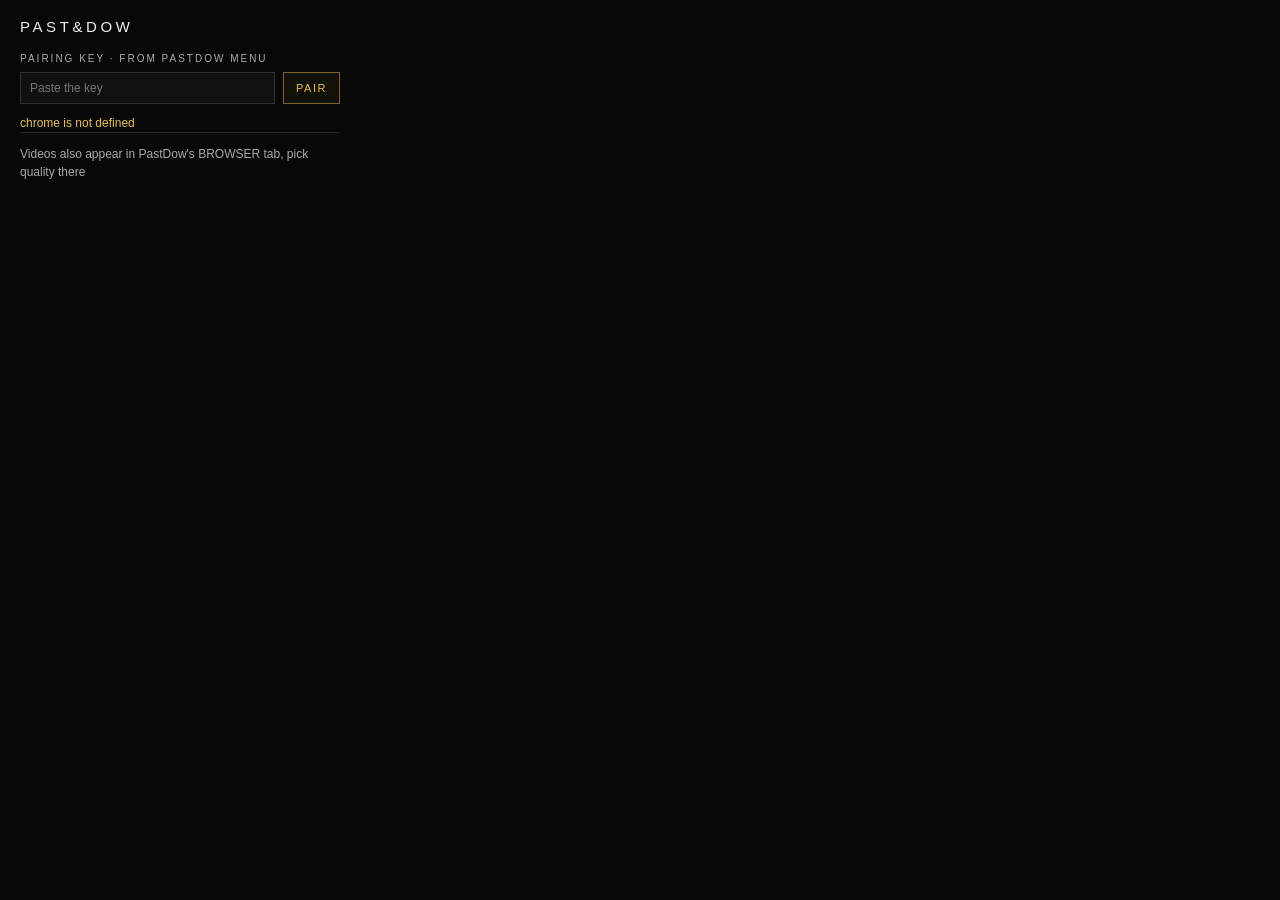
==== extension/popup.html @ 7ac3846a "feat: capture videos playing in the browser, with subtitles - Browser extension (Edge/Chrome, MV3) d" ====
<!doctype html>
<html lang="en"><head><meta charset="utf-8"><title>PastDow</title><link rel="stylesheet" href="popup.css"></head>
<body><header>PAST&amp;DOW <button id="repair" class="link" hidden>CHANGE KEY</button></header>
<form id="pair"><label for="key">PAIRING KEY · FROM PASTDOW MENU</label><div><input id="key" type="password" autocomplete="off" placeholder="Paste the key"><button>PAIR</button></div></form>
<p id="status" role="status"></p><main id="items"></main>
<footer>Videos also appear in PastDow's BROWSER tab, pick quality there</footer>
<script src="popup.js"></script></body></html>
---- extension/popup.css ----
:root { color-scheme:dark; font-family:"Segoe UI",sans-serif; background:#080808; color:#eee; }
*, *::before, *::after { box-sizing:border-box; }
body { width:360px; margin:0; padding:18px 20px; }
header { display:flex; align-items:baseline; justify-content:space-between; letter-spacing:.24em; font-size:15px; margin-bottom:18px; }
header span { font-size:10px; color:#e6c34a; }
label { display:block; font-size:10px; letter-spacing:.2em; color:#aaa; margin-bottom:8px; }
form div { display:flex; gap:8px; }
form.paired { display:none; }
input { min-width:0; flex:1; background:#111; border:1px solid #333; padding:8px 9px; color:#eee; font:12px "Segoe UI",sans-serif; }
input:focus { outline:none; border-color:#796626; }
button { cursor:pointer; background:#121109; color:#e6c34a; border:1px solid #796626; padding:8px 12px; font:11px "Segoe UI",sans-serif; letter-spacing:.14em; }
button:hover { border-color:#e6c34a; }
button:disabled { opacity:.5; cursor:wait; }
.link { background:none; border:0; padding:0; color:#777; letter-spacing:.12em; font-size:10px; }
.link:hover { color:#e6c34a; }
a { color:#e6c34a; }
#status, footer { font-size:12px; color:#aaa; line-height:1.5; }
#status { min-height:18px; color:#e6c34a; overflow-wrap:anywhere; margin:10px 0 0; }
#empty { font-size:12px; color:#888; padding:14px 0; border-top:1px solid #282828; }
article { display:flex; align-items:center; gap:12px; border-top:1px solid #282828; padding:12px 0; }
article div { flex:1; min-width:0; }
article b { display:block; font-size:13px; font-weight:400; white-space:nowrap; overflow:hidden; text-overflow:ellipsis; }
article small { display:block; color:#999; margin-top:5px; font-size:11px; }
main { max-height:340px; overflow-y:auto; overflow-x:hidden; }
main::-webkit-scrollbar { width:2px; } main::-webkit-scrollbar-thumb { background:#333; }
footer { border-top:1px solid #282828; padding-top:12px; }
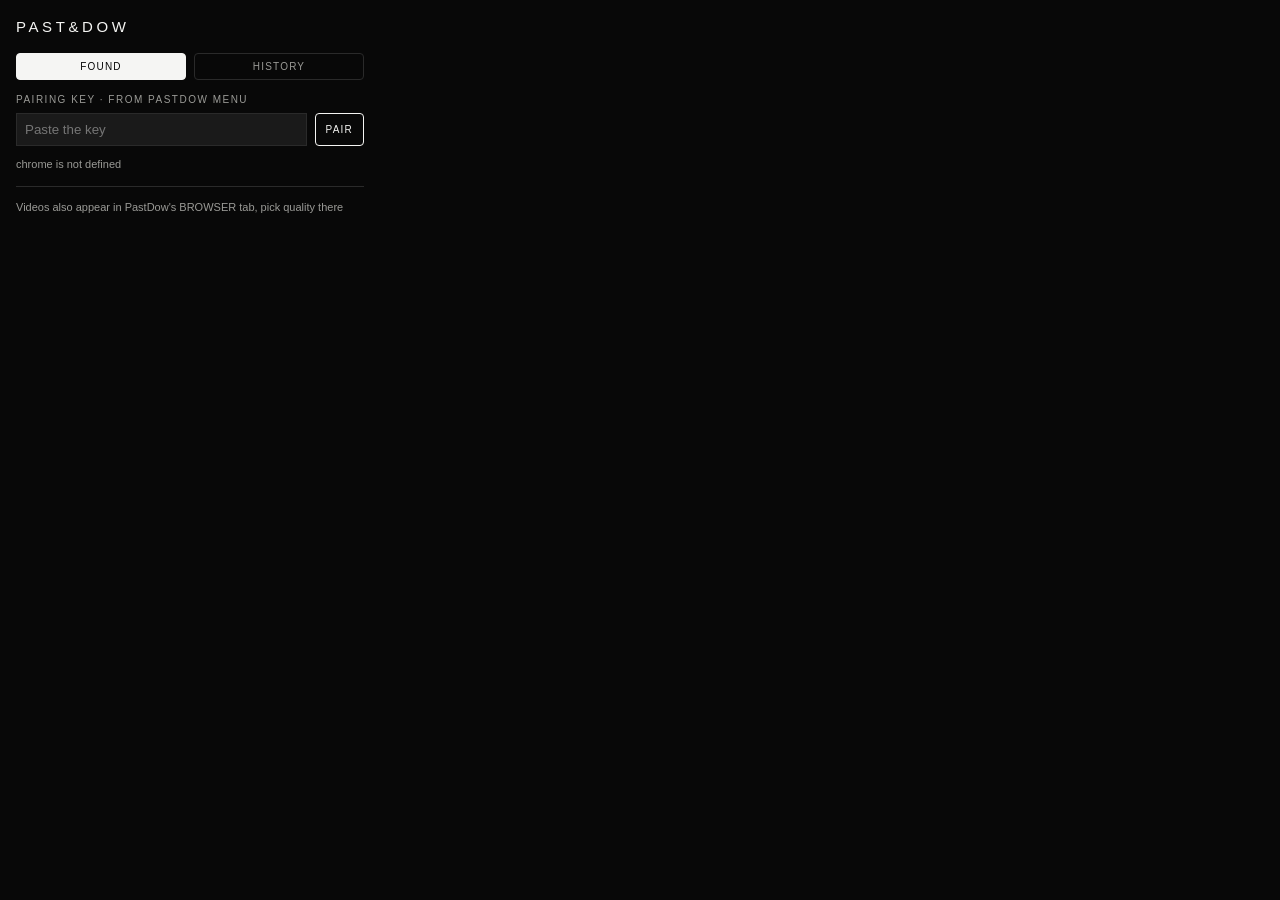
==== commit ee220a93: "feat: HISTORY tab in the extension with a FOLDER button - PastDow keeps the last 200 finished downlo" ====
--- a/extension/popup.html
+++ b/extension/popup.html
@@ -1,7 +1,8 @@
 <!doctype html>
 <html lang="en"><head><meta charset="utf-8"><title>PastDow</title><link rel="stylesheet" href="popup.css"></head>
 <body><header>PAST&amp;DOW <button id="repair" class="link" hidden>CHANGE KEY</button></header>
+<nav role="tablist" aria-label="Downloads"><button id="foundTab" role="tab" aria-selected="true" aria-controls="items">FOUND</button><button id="historyTab" role="tab" aria-selected="false" aria-controls="history">HISTORY</button></nav>
 <form id="pair"><label for="key">PAIRING KEY · FROM PASTDOW MENU</label><div><input id="key" type="password" autocomplete="off" placeholder="Paste the key"><button>PAIR</button></div></form>
-<p id="status" role="status"></p><main id="items"></main>
-<footer>Videos also appear in PastDow's BROWSER tab, pick quality there</footer>
+<p id="status" role="status"></p><main id="items" role="tabpanel" aria-labelledby="foundTab"></main><main id="history" role="tabpanel" aria-labelledby="historyTab" hidden></main>
+<footer id="foot">Videos also appear in PastDow's BROWSER tab, pick quality there</footer>
 <script src="popup.js"></script></body></html>
--- a/extension/popup.css
+++ b/extension/popup.css
@@ -1,26 +1,43 @@
-:root { color-scheme:dark; font-family:"Segoe UI",sans-serif; background:#080808; color:#eee; }
+:root { color-scheme:dark; font-family:"Segoe UI",sans-serif; background:#080808; color:#f5f5f3; }
 *, *::before, *::after { box-sizing:border-box; }
-body { width:360px; margin:0; padding:18px 20px; }
+body { width:380px; margin:0; padding:18px 16px; overflow-x:hidden; }
 header { display:flex; align-items:baseline; justify-content:space-between; letter-spacing:.24em; font-size:15px; margin-bottom:18px; }
-header span { font-size:10px; color:#e6c34a; }
-label { display:block; font-size:10px; letter-spacing:.2em; color:#aaa; margin-bottom:8px; }
+label { display:block; font-size:10px; letter-spacing:.15em; color:#9a9a96; margin-bottom:8px; }
 form div { display:flex; gap:8px; }
 form.paired { display:none; }
-input { min-width:0; flex:1; background:#111; border:1px solid #333; padding:8px 9px; color:#eee; font:12px "Segoe UI",sans-serif; }
-input:focus { outline:none; border-color:#796626; }
-button { cursor:pointer; background:#121109; color:#e6c34a; border:1px solid #796626; padding:8px 12px; font:11px "Segoe UI",sans-serif; letter-spacing:.14em; }
-button:hover { border-color:#e6c34a; }
-button:disabled { opacity:.5; cursor:wait; }
-.link { background:none; border:0; padding:0; color:#777; letter-spacing:.12em; font-size:10px; }
-.link:hover { color:#e6c34a; }
-a { color:#e6c34a; }
-#status, footer { font-size:12px; color:#aaa; line-height:1.5; }
-#status { min-height:18px; color:#e6c34a; overflow-wrap:anywhere; margin:10px 0 0; }
-#empty { font-size:12px; color:#888; padding:14px 0; border-top:1px solid #282828; }
-article { display:flex; align-items:center; gap:12px; border-top:1px solid #282828; padding:12px 0; }
-article div { flex:1; min-width:0; }
-article b { display:block; font-size:13px; font-weight:400; white-space:nowrap; overflow:hidden; text-overflow:ellipsis; }
-article small { display:block; color:#999; margin-top:5px; font-size:11px; }
-main { max-height:340px; overflow-y:auto; overflow-x:hidden; }
-main::-webkit-scrollbar { width:2px; } main::-webkit-scrollbar-thumb { background:#333; }
-footer { border-top:1px solid #282828; padding-top:12px; }
+input { min-width:0; flex:1; background:#1a1a1a; border:1px solid #2a2a2a; padding:8px; color:#f5f5f3; }
+input:focus { outline:1px solid #f5f5f3; }
+button { cursor:pointer; background:transparent; color:#f5f5f3; border:1px solid #f5f5f3; border-radius:4px; padding:7px 10px; font:10px "Segoe UI",sans-serif; letter-spacing:.12em; }
+button:hover { background:#f5f5f3; color:#080808; }
+button:disabled { opacity:.5; cursor:default; }
+.link { border:0; padding:0; color:#9a9a96; font-size:9px; }
+.link:hover { background:none; color:#f5f5f3; }
+a { color:#f5f5f3; }
+#status, footer { font-size:11px; color:#9a9a96; line-height:1.5; }
+#status { min-height:18px; overflow-wrap:anywhere; margin:10px 0 0; }
+#empty { font-size:12px; color:#9a9a96; padding:20px 0; }
+article { display:flex; align-items:flex-start; gap:12px; border:1px solid #2a2a2a; border-radius:8px; background:#1a1a1a; padding:10px; margin:8px 0; }
+.info { flex:1; min-width:0; }
+article b { display:-webkit-box; -webkit-line-clamp:2; -webkit-box-orient:vertical; overflow:hidden; overflow-wrap:anywhere; font-size:12px; line-height:1.4; font-weight:500; margin:5px 0; }
+article small { display:block; color:#9a9a96; font-size:10px; overflow-wrap:anywhere; margin-bottom:9px; }
+.kind { font-size:9px; letter-spacing:.1em; color:#9a9a96; border:1px solid #2a2a2a; padding:1px 4px; border-radius:3px; }
+.preview { position:relative; flex:0 0 112px; width:112px; aspect-ratio:16/9; border-radius:6px; overflow:hidden; background:#101010; display:grid; place-items:center; color:#9a9a96; }
+.preview img { position:absolute; inset:0; width:100%; height:100%; object-fit:cover; }
+.duration, .subtitles { position:absolute; bottom:4px; left:4px; border-radius:3px; padding:2px 4px; background:#080808; color:#f5f5f3; font-size:9px; line-height:1.2; }
+.subtitles { left:auto; right:4px; font-size:8px; }
+.actions { display:flex; gap:6px; align-items:center; }
+.pencil { padding:4px 8px; border-color:#2a2a2a; color:#cfcfcb; font-size:15px; line-height:1; }
+.pencil:hover { border-color:#f5f5f3; background:transparent; color:#f5f5f3; }
+input.rename { width:100%; margin:5px 0; font-size:12px; padding:5px 6px; }
+main { max-height:400px; overflow-y:auto; overflow-x:hidden; }
+main::-webkit-scrollbar { width:2px; } main::-webkit-scrollbar-thumb { background:#2a2a2a; }
+footer { border-top:1px solid #2a2a2a; padding-top:12px; margin-top:12px; }
+
+nav { display:flex; gap:8px; margin-bottom:14px; }
+nav button { flex:1; border-color:#2a2a2a; color:#9a9a96; }
+nav button[aria-selected="true"] { background:#f5f5f3; color:#080808; border-color:#f5f5f3; }
+[hidden] { display:none !important; }
+article.missing { opacity:.55; }
+.filename { overflow-wrap:anywhere; }
+.history-empty { padding:20px 0; color:#9a9a96; font-size:12px; }
+.folder-icon { width:14px; height:14px; margin-right:5px; vertical-align:middle; fill:none; stroke:currentColor; stroke-width:1.5; }
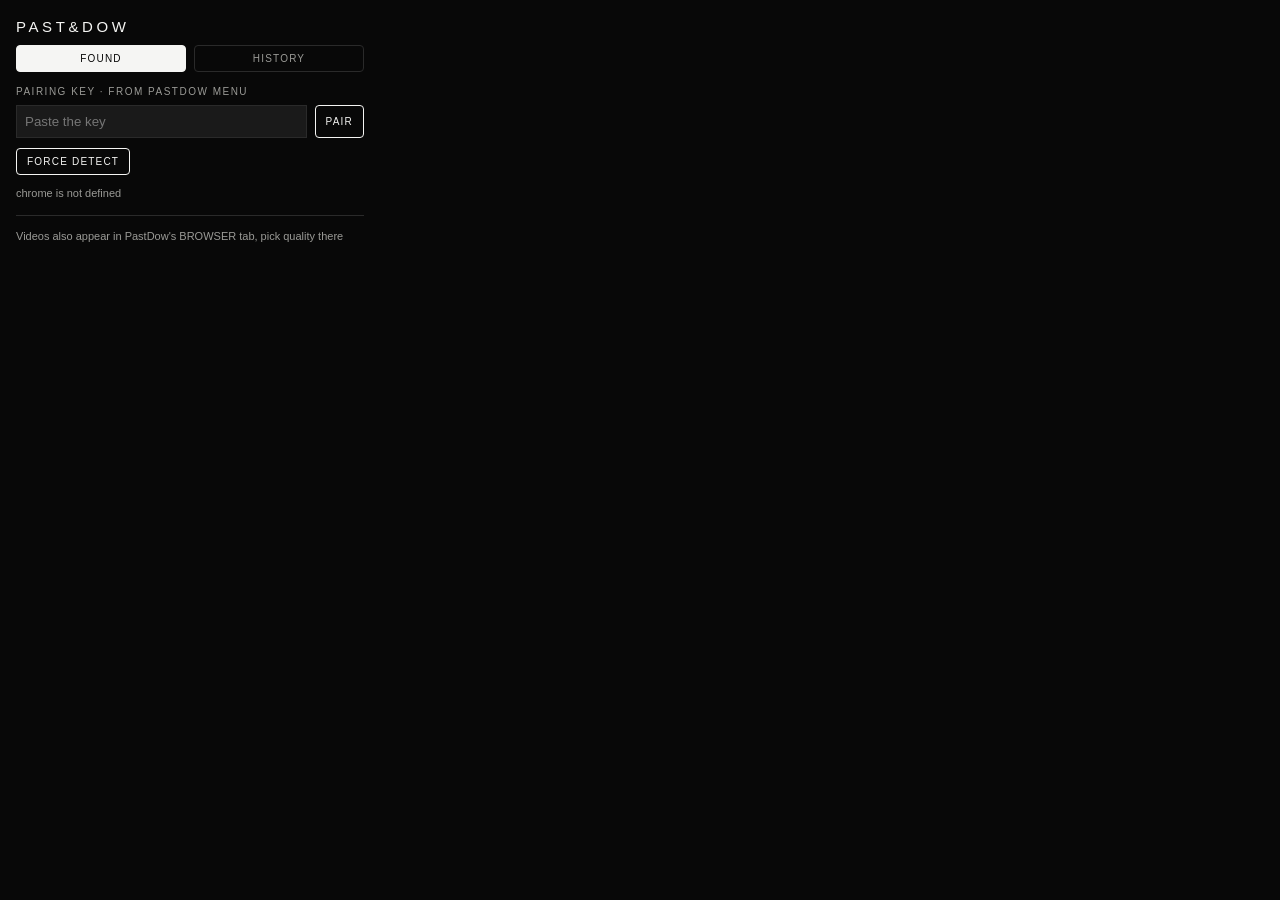
==== commit 290a8c41: "feat: format picker, FORCE DETECT and self-healing pairing in the extension - Per-download format pi" ====
--- a/extension/popup.html
+++ b/extension/popup.html
@@ -1,8 +1,10 @@
 <!doctype html>
 <html lang="en"><head><meta charset="utf-8"><title>PastDow</title><link rel="stylesheet" href="popup.css"></head>
 <body><header>PAST&amp;DOW <button id="repair" class="link" hidden>CHANGE KEY</button></header>
+<p id="connection" role="status"></p>
 <nav role="tablist" aria-label="Downloads"><button id="foundTab" role="tab" aria-selected="true" aria-controls="items">FOUND</button><button id="historyTab" role="tab" aria-selected="false" aria-controls="history">HISTORY</button></nav>
 <form id="pair"><label for="key">PAIRING KEY · FROM PASTDOW MENU</label><div><input id="key" type="password" autocomplete="off" placeholder="Paste the key"><button>PAIR</button></div></form>
+<button id="force">FORCE DETECT</button>
 <p id="status" role="status"></p><main id="items" role="tabpanel" aria-labelledby="foundTab"></main><main id="history" role="tabpanel" aria-labelledby="historyTab" hidden></main>
 <footer id="foot">Videos also appear in PastDow's BROWSER tab, pick quality there</footer>
 <script src="popup.js"></script></body></html>
--- a/extension/popup.css
+++ b/extension/popup.css
@@ -41,3 +41,21 @@
 .filename { overflow-wrap:anywhere; }
 .history-empty { padding:20px 0; color:#9a9a96; font-size:12px; }
 .folder-icon { width:14px; height:14px; margin-right:5px; vertical-align:middle; fill:none; stroke:currentColor; stroke-width:1.5; }
+
+#connection { font-size:11px; color:#9a9a96; margin:-8px 0 14px; }
+#force { margin-top:10px; }
+
+#items article { flex-wrap:wrap; }
+#items .info { flex-basis:190px; }
+#items .actions { flex-wrap:wrap; gap:5px; }
+.gear { padding:4px 7px; font-size:15px; line-height:1; border-color:#2a2a2a; }
+.download { font-size:9px; letter-spacing:.04em; padding:7px 6px; max-width:100%; overflow-wrap:anywhere; }
+.format-panel { flex:0 0 100%; min-width:0; border-top:1px solid #2a2a2a; padding-top:10px; }
+.chip-row { display:flex; align-items:center; flex-wrap:wrap; gap:5px; margin:0 0 8px; }
+.chip-label { flex:0 0 100%; color:#9a9a96; font-size:9px; letter-spacing:.12em; }
+.chip { padding:5px 7px; font-size:9px; border-color:#2a2a2a; }
+.chip[aria-pressed="true"] { background:#f5f5f3; color:#080808; border-color:#f5f5f3; }
+.format-loading { display:flex; gap:6px; align-items:center; }
+.format-loading::before { content:""; width:9px; height:9px; border:1px solid #444; border-top-color:#f5f5f3; border-radius:50%; animation:format-spin .8s linear infinite; }
+@keyframes format-spin { to { transform:rotate(360deg); } }
+@media (prefers-reduced-motion:reduce) { .format-loading::before { animation:none; } }
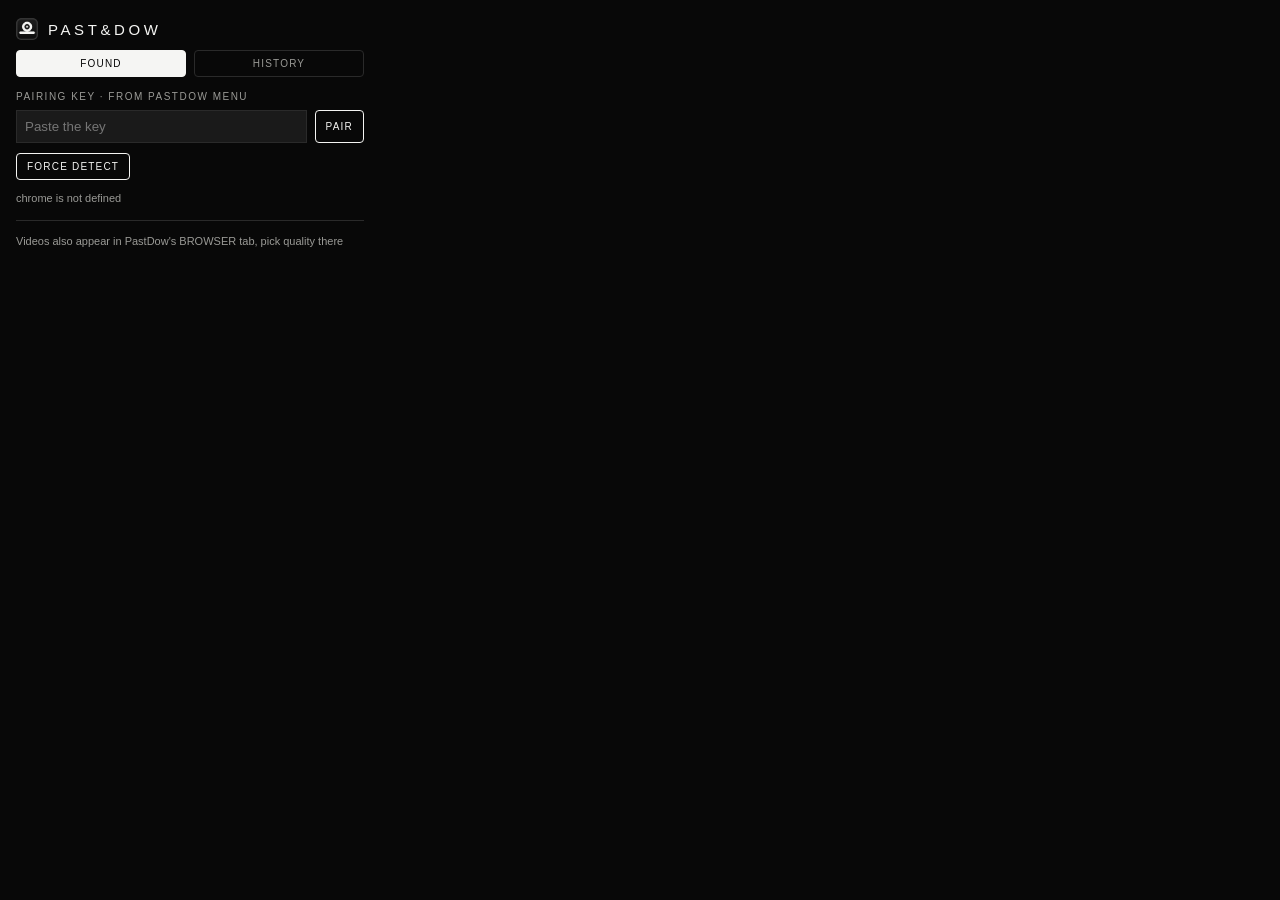
==== commit aba7e490: "feat(extension): PastDow orb logo in the popup header App 2.2.10, extension 1.5.2." ====
--- a/extension/popup.html
+++ b/extension/popup.html
@@ -1,6 +1,6 @@
 <!doctype html>
 <html lang="en"><head><meta charset="utf-8"><title>PastDow</title><link rel="stylesheet" href="popup.css"></head>
-<body><header>PAST&amp;DOW <button id="repair" class="link" hidden>CHANGE KEY</button></header>
+<body><header><span class="brand"><img src="icons/32.png" alt="" width="22" height="22">PAST&amp;DOW</span> <button id="repair" class="link" hidden>CHANGE KEY</button></header>
 <p id="connection" role="status"></p>
 <nav role="tablist" aria-label="Downloads"><button id="foundTab" role="tab" aria-selected="true" aria-controls="items">FOUND</button><button id="historyTab" role="tab" aria-selected="false" aria-controls="history">HISTORY</button></nav>
 <form id="pair"><label for="key">PAIRING KEY · FROM PASTDOW MENU</label><div><input id="key" type="password" autocomplete="off" placeholder="Paste the key"><button>PAIR</button></div></form>
--- a/extension/popup.css
+++ b/extension/popup.css
@@ -1,7 +1,8 @@
 :root { color-scheme:dark; font-family:"Segoe UI",sans-serif; background:#080808; color:#f5f5f3; }
 *, *::before, *::after { box-sizing:border-box; }
 body { width:380px; margin:0; padding:18px 16px; overflow-x:hidden; }
-header { display:flex; align-items:baseline; justify-content:space-between; letter-spacing:.24em; font-size:15px; margin-bottom:18px; }
+header { display:flex; align-items:center; justify-content:space-between; letter-spacing:.24em; font-size:15px; margin-bottom:18px; }
+.brand { display:flex; align-items:center; gap:10px; } .brand img { border-radius:5px; display:block; }
 label { display:block; font-size:10px; letter-spacing:.15em; color:#9a9a96; margin-bottom:8px; }
 form div { display:flex; gap:8px; }
 form.paired { display:none; }
@@ -29,6 +30,9 @@
 .pencil { padding:4px 8px; border-color:#2a2a2a; color:#cfcfcb; font-size:15px; line-height:1; }
 .pencil:hover { border-color:#f5f5f3; background:transparent; color:#f5f5f3; }
 input.rename { width:100%; margin:5px 0; font-size:12px; padding:5px 6px; }
+.format-actions { display:flex; gap:10px; align-items:center; justify-content:flex-end; margin-top:8px; }
+button.mini { padding:3px 9px; font-size:9px; letter-spacing:.14em; }
+button.mini.link { border:0; color:#9a9a96; padding:3px 2px; } button.mini.link:hover { background:none; color:#f5f5f3; }
 main { max-height:400px; overflow-y:auto; overflow-x:hidden; }
 main::-webkit-scrollbar { width:2px; } main::-webkit-scrollbar-thumb { background:#2a2a2a; }
 footer { border-top:1px solid #2a2a2a; padding-top:12px; margin-top:12px; }
